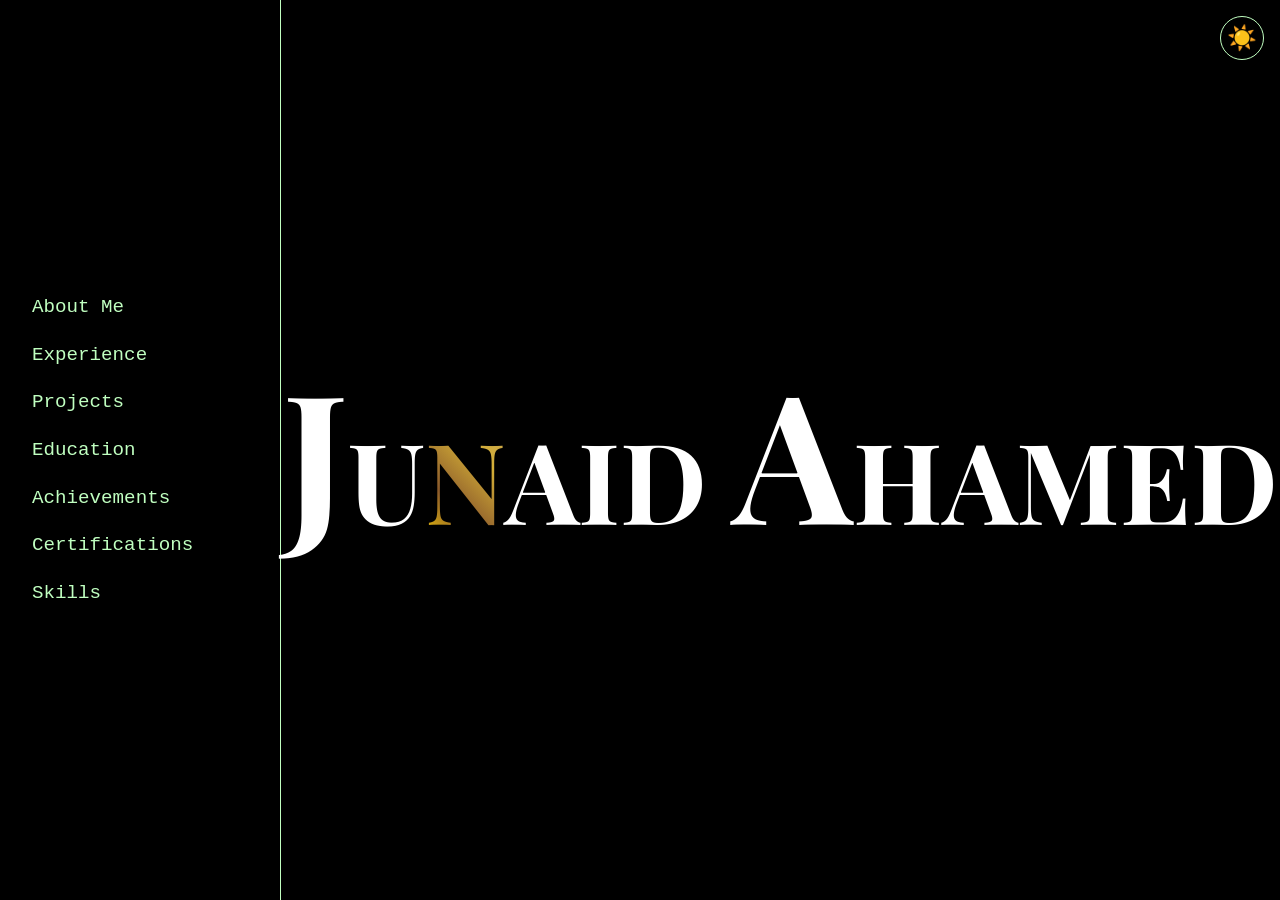
==== index.html @ 7a0e3a24 "feat: Add asset (image of fallen angel by Alexandre cabanel) and change font to Playfair Display for" ====
<!DOCTYPE html>
<html data-theme="dark">
<head>
    <meta charset="UTF-8">
    <meta name="viewport" content="width=device-width, initial-scale=1.0">
    <title>Junaid Ahamed | Portfolio</title>
    <link rel="stylesheet" href="styles/themes.css">
    <link rel="stylesheet" href="styles/main.css">
    <link href="https://fonts.googleapis.com/css2?family=Playfair+Display:wght@400;700&display=swap" rel="stylesheet">
</head>
<body>
    <button id="theme-toggle" class="theme-toggle">
        <span class="icon-dark">☀️</span>
        <span class="icon-light">🌙</span>
    </button>
    <div class="layout">
        <nav class="sidebar">
            <ul class="sidebar-list">
                <li class="sidebar-item" data-category="about">
                    <span class="default-text">About Me</span><span class="hover-text">>>About Me</span>
                </li>
                <li class="sidebar-item" data-category="experience">
                    <span class="default-text">Experience</span><span class="hover-text">>>Experience</span>
                </li>
                <li class="sidebar-item" data-category="projects">
                    <span class="default-text">Projects</span><span class="hover-text">>>Projects</span>
                </li>
                <li class="sidebar-item" data-category="education">
                    <span class="default-text">Education</span><span class="hover-text">>>Education</span>
                </li>
                <li class="sidebar-item" data-category="achievements">
                    <span class="default-text">Achievements</span><span class="hover-text">>>Achievements</span>
                </li>
                <li class="sidebar-item" data-category="certifications">
                    <span class="default-text">Certifications</span><span class="hover-text">>>Certifications</span>
                </li>
                <li class="sidebar-item" data-category="skills">
                    <span class="default-text">Skills</span><span class="hover-text">>>Skills</span>
                </li>
            </ul>
        </nav>
        <main class="main-content">
            <div id="default-display" class="display-name">
                <span class="char large-char" data-char="J">J</span><!--
                --><span class="char" data-char="U">U</span><!--
                --><span class="char" data-char="N">N</span><!--
                --><span class="char" data-char="A">A</span><!--
                --><span class="char" data-char="I">I</span><!--
                --><span class="char" data-char="D">D</span><!--
                --><span class="char" data-char=" ">&nbsp;</span><!--
                --><span class="char large-char" data-char="A">A</span><!--
                --><span class="char" data-char="H">H</span><!--
                --><span class="char" data-char="A">A</span><!--
                --><span class="char" data-char="M">M</span><!--
                --><span class="char" data-char="E">E</span><!--
                --><span class="char" data-char="D">D</span>
            </div>
            <div id="hover-display" class="hover-description hidden">
                <h2 id="hover-heading"></h2>
                <p id="hover-body"></p>
            </div>
        </main>
    </div>
    <script src="scripts/animations.js"></script>
    <script src="scripts/main.js"></script>
</body>
</html>
---- styles/themes.css ----
[data-theme="dark"] {
  --bg: #000000;
  --text: #c0ffc0;
  --text-alt: #ffffff;
  --sidebar-hover: #c0ffc0;
  --hover-bg: rgba(192, 255, 192, 0.1);
  --border: #c0ffc0;
  --shadow: 0 0 5px rgba(192, 255, 192, 0.3);
}

[data-theme="light"] {
  --bg: #fdf6e3;
  --text: #1a3b1a;
  --text-alt: #000000;
  --sidebar-hover: #1a3b1a;
  --hover-bg: rgba(26, 59, 26, 0.05);
  --border: #1a3b1a;
  --shadow: 0 0 5px rgba(26, 59, 26, 0.2);
}

body {
  background-color: var(--bg);
  color: var(--text);
  margin: 0;
  font-family: 'Courier New', Courier, monospace;
  transition: background-color 0.3s, color 0.3s;
}
---- styles/main.css ----
.layout {
  display: flex;
  height: 100vh;
  overflow: hidden;
}

.theme-toggle {
  position: fixed;
  top: 1rem;
  right: 1rem;
  background: none;
  border: 1px solid var(--border);
  color: var(--text);
  font-size: 1.5rem;
  cursor: pointer;
  border-radius: 50%;
  width: 44px;
  height: 44px;
  display: flex;
  align-items: center;
  justify-content: center;
  z-index: 100;
}

.theme-toggle:hover {
  box-shadow: var(--shadow);
}

/* Icon toggling based on theme */
html[data-theme="dark"] .theme-toggle .icon-light {
  display: none;
}

html[data-theme="light"] .theme-toggle .icon-dark {
  display: none;
}

.sidebar {
  width: 280px;
  border-right: 1px solid var(--border);
  display: flex;
  flex-direction: column;
  align-items: center;
  justify-content: center;
  padding: 2rem 0;
  flex-shrink: 0;
}

.sidebar-list {
  list-style: none;
  padding: 0;
  margin: 0;
  width: 100%;
}

.sidebar-item {
  padding: 0.8rem 2rem;
  cursor: pointer;
  transition: background-color 0.2s;
  font-size: 1.2rem;
  display: flex;
  align-items: center;
}

.sidebar-item .default-text,
.sidebar-item .hover-text {
  font-size: 1.2rem;
}

.sidebar-item .hover-text {
  display: none;
}

.sidebar-item:hover {
  background-color: var(--hover-bg);
}

.sidebar-item:hover .default-text {
  display: none;
}

.sidebar-item:hover .hover-text {
  display: block;
}

.main-content {
  flex: 1;
  display: flex;
  align-items: center;
  justify-content: center;
  position: relative;
}

.display-name {
  font-family: 'Playfair Display', serif;
  font-size: 7rem;
  font-weight: 700;
  user-select: none;
  white-space: nowrap;
}

.char {
  color: var(--text-alt);
  transition: color 0.2s;
}

.large-char {
  font-size: 1.6em;
}

.hover-description {
  text-align: center;
  max-width: 600px;
  padding: 2rem;
}

.hover-description h2 {
  font-size: 2.5rem;
  margin-bottom: 1rem;
  color: var(--text-alt);
}

.hover-description p {
  font-size: 1.2rem;
  line-height: 1.6;
}

.hidden {
  display: none;
}
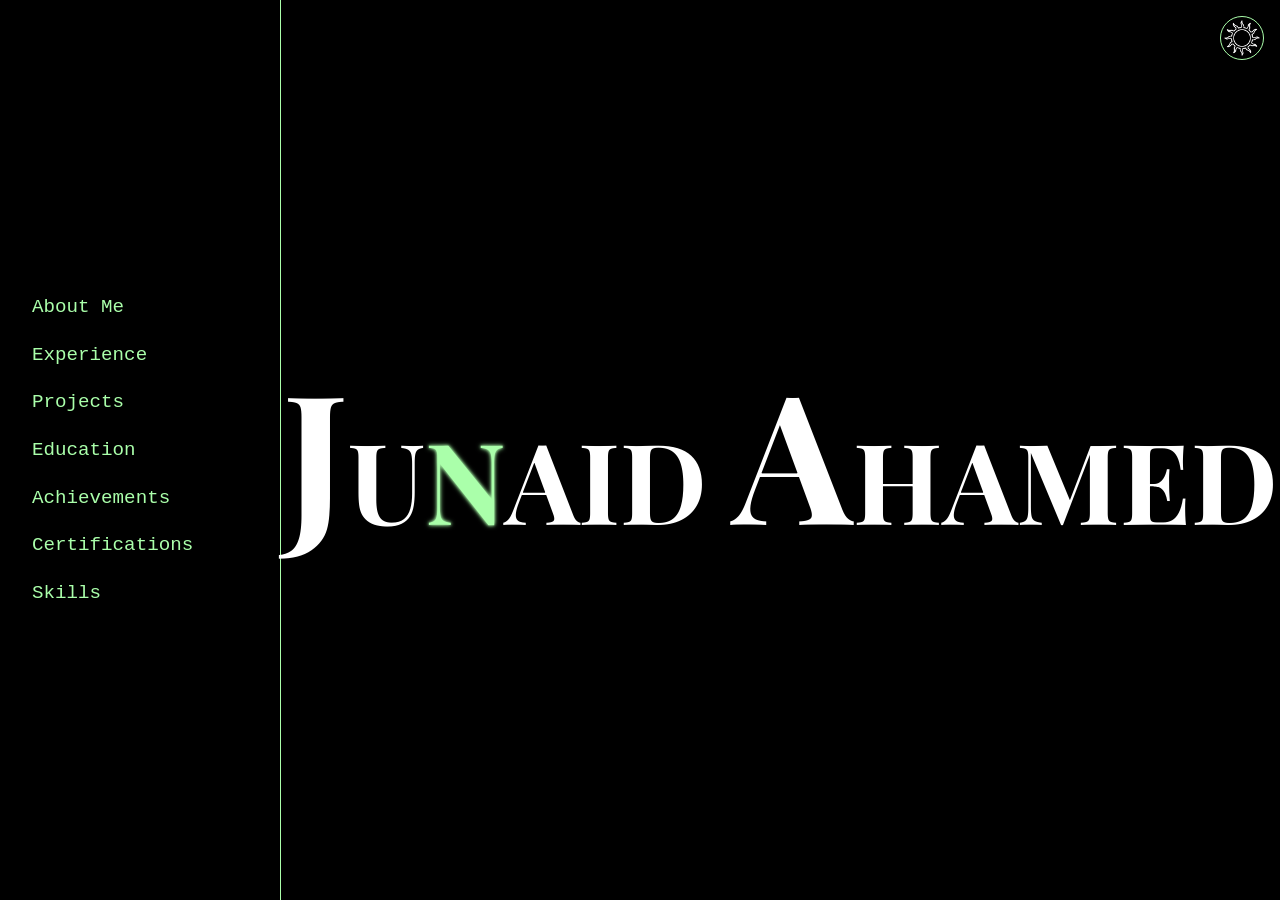
==== commit a93336b8: "feat(homepage): Make moon and sun.pngs higher resolution, replace moon and sun emojis with their png" ====
--- a/index.html
+++ b/index.html
@@ -10,8 +10,8 @@
 </head>
 <body>
     <button id="theme-toggle" class="theme-toggle">
-        <span class="icon-dark">☀️</span>
-        <span class="icon-light">🌙</span>
+        <span class="icon-dark"><img src="assets/sun.png" alt="Light mode" class="theme-icon"></span>
+        <span class="icon-light"><img src="assets/moon.png" alt="Dark mode" class="theme-icon"></span>
     </button>
     <div class="layout">
         <nav class="sidebar">
--- a/styles/themes.css
+++ b/styles/themes.css
@@ -1,11 +1,11 @@
 [data-theme="dark"] {
   --bg: #000000;
-  --text: #c0ffc0;
-  --text-alt: #ffffff;
-  --sidebar-hover: #c0ffc0;
-  --hover-bg: rgba(192, 255, 192, 0.1);
-  --border: #c0ffc0;
-  --shadow: 0 0 5px rgba(192, 255, 192, 0.3);
+  --text: #aaffaa;
+  --text-alt: #ccffcc;
+  --sidebar-hover: #aaffaa;
+  --hover-bg: rgba(170, 255, 170, 0.1);
+  --border: #aaffaa;
+  --shadow: 0 0 5px rgba(170, 255, 170, 0.3);
 }
 
 [data-theme="light"] {
--- a/styles/main.css
+++ b/styles/main.css
@@ -33,6 +33,12 @@
 
 html[data-theme="light"] .theme-toggle .icon-dark {
   display: none;
+}
+
+.theme-toggle .theme-icon {
+  width: 1.5em;
+  height: 1.5em;
+  display: block;
 }
 
 .sidebar {
@@ -73,6 +79,7 @@
 
 .sidebar-item:hover {
   background-color: var(--hover-bg);
+  text-shadow: 0 0 5px var(--text), 0 0 10px var(--text);
 }
 
 .sidebar-item:hover .default-text {
@@ -100,12 +107,17 @@
 }
 
 .char {
-  color: var(--text-alt);
-  transition: color 0.2s;
+  color: #ffffff;
+  transition: color 0.2s, text-shadow 0.2s;
 }
 
 .large-char {
   font-size: 1.6em;
+}
+
+.baroque-char {
+  color: #aaffaa !important;
+  text-shadow: 0 0 3px #aaffaa, 0 0 5px #aaffaa !important;
 }
 
 .hover-description {
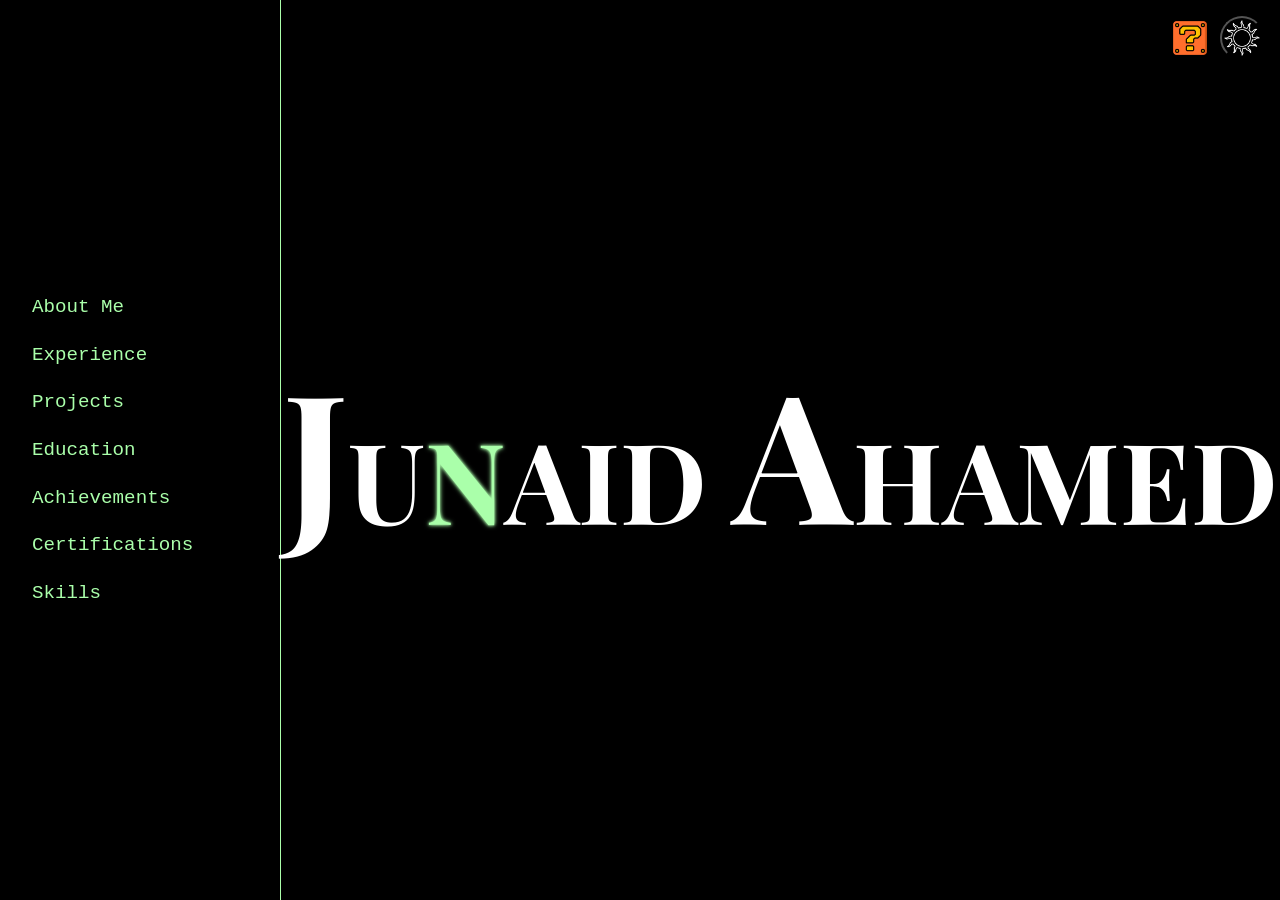
==== commit 2819ba46: "feat(secret): Added secret button and secret code entry redirect" ====
--- a/index.html
+++ b/index.html
@@ -8,11 +8,16 @@
     <link rel="stylesheet" href="styles/main.css">
     <link href="https://fonts.googleapis.com/css2?family=Playfair+Display:wght@400;700&display=swap" rel="stylesheet">
 </head>
-<body>
-    <button id="theme-toggle" class="theme-toggle">
-        <span class="icon-dark"><img src="assets/sun.png" alt="Light mode" class="theme-icon"></span>
-        <span class="icon-light"><img src="assets/moon.png" alt="Dark mode" class="theme-icon"></span>
-    </button>
+    <body>
+        <div class="theme-controls">
+            <a href="secret/secret-homepage.html" class="theme-toggle">
+                <img src="assets/special.png" alt="Secret code" class="theme-icon">
+            </a>
+            <button id="theme-toggle" class="theme-toggle">
+                <span class="icon-dark"><img src="assets/sun.png" alt="Light mode" class="theme-icon"></span>
+                <span class="icon-light"><img src="assets/moon.png" alt="Dark mode" class="theme-icon"></span>
+            </button>
+        </div>
     <div class="layout">
         <nav class="sidebar">
             <ul class="sidebar-list">
--- a/styles/main.css
+++ b/styles/main.css
@@ -4,12 +4,18 @@
   overflow: hidden;
 }
 
-.theme-toggle {
+.theme-controls {
   position: fixed;
   top: 1rem;
   right: 1rem;
+  display: flex;
+  gap: 0.5rem;
+  z-index: 100;
+}
+
+.theme-toggle {
   background: none;
-  border: 1px solid var(--border);
+  /*border: 1px solid var(--border);*/
   color: var(--text);
   font-size: 1.5rem;
   cursor: pointer;
@@ -19,8 +25,8 @@
   display: flex;
   align-items: center;
   justify-content: center;
-  z-index: 100;
 }
+
 
 .theme-toggle:hover {
   box-shadow: var(--shadow);
@@ -139,4 +145,14 @@
 
 .hidden {
   display: none;
+}
+
+/* Light theme specific color adjustments */
+html[data-theme="light"] .char {
+  color: #0b5c0b;
+}
+
+html[data-theme="light"] .sidebar-item .default-text,
+html[data-theme="light"] .sidebar-item .hover-text {
+  color: #0b5c0b;
 }
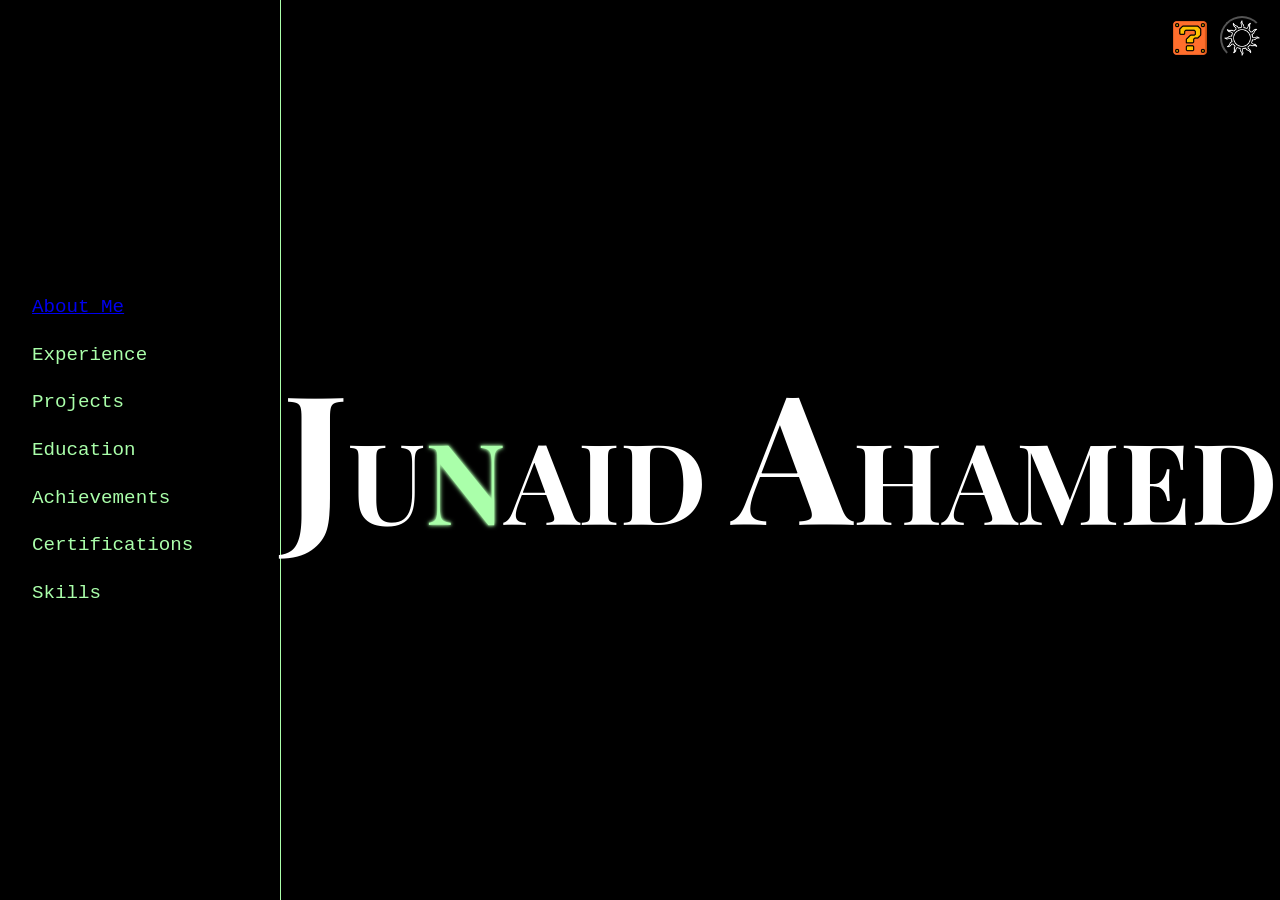
==== commit 797a051d: "feat(aboutme): Add about me section" ====
--- a/index.html
+++ b/index.html
@@ -3,10 +3,11 @@
 <head>
     <meta charset="UTF-8">
     <meta name="viewport" content="width=device-width, initial-scale=1.0">
-    <title>Junaid Ahamed | Portfolio</title>
+    <title>Junaid Ahamed</title>
     <link rel="stylesheet" href="styles/themes.css">
     <link rel="stylesheet" href="styles/main.css">
     <link href="https://fonts.googleapis.com/css2?family=Playfair+Display:wght@400;700&display=swap" rel="stylesheet">
+    <link rel="icon" type:"assets/index.png" href="/assets/index.png">
 </head>
     <body>
         <div class="theme-controls">
@@ -21,9 +22,9 @@
     <div class="layout">
         <nav class="sidebar">
             <ul class="sidebar-list">
-                <li class="sidebar-item" data-category="about">
-                    <span class="default-text">About Me</span><span class="hover-text">>>About Me</span>
-                </li>
+<a href="about-me/about-me-homepage.html" class="sidebar-item">
+                     <span class="default-text">About Me</span><span class="hover-text">>>About Me</span>
+                 </a>
                 <li class="sidebar-item" data-category="experience">
                     <span class="default-text">Experience</span><span class="hover-text">>>Experience</span>
                 </li>
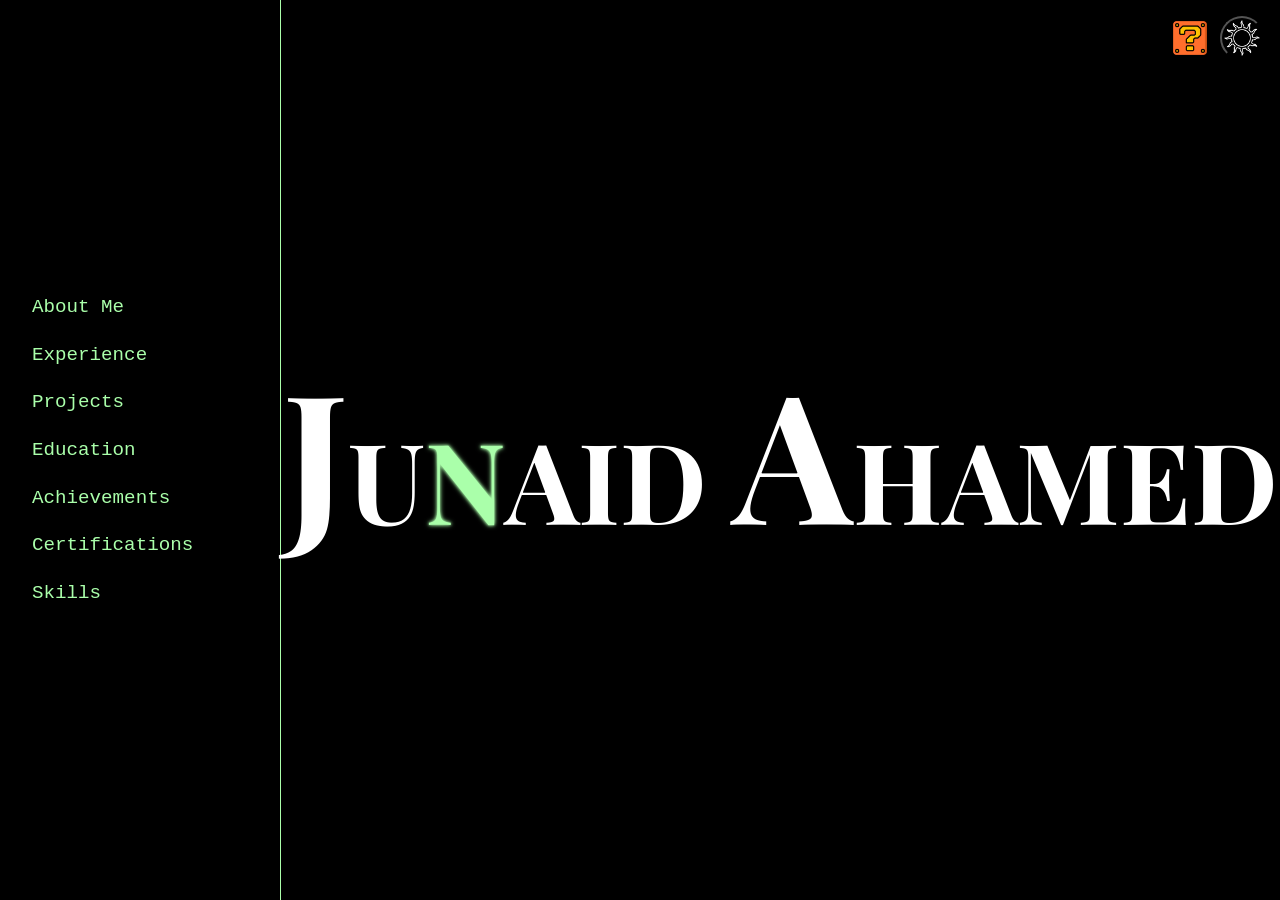
==== commit 5a3f1c48: "fix(homepage): Make 'About Me' not look like a clickable hyperlink but instead be discreet and same " ====
--- a/index.html
+++ b/index.html
@@ -22,9 +22,11 @@
     <div class="layout">
         <nav class="sidebar">
             <ul class="sidebar-list">
-<a href="about-me/about-me-homepage.html" class="sidebar-item">
-                     <span class="default-text">About Me</span><span class="hover-text">>>About Me</span>
-                 </a>
+<li class="sidebar-item" data-category="about">
+    <a href="about-me/about-me-homepage.html">
+                       <span class="default-text">About Me</span><span class="hover-text">>>About Me</span>
+    </a>
+                   </li>
                 <li class="sidebar-item" data-category="experience">
                     <span class="default-text">Experience</span><span class="hover-text">>>Experience</span>
                 </li>
--- a/styles/main.css
+++ b/styles/main.css
@@ -76,11 +76,16 @@
 
 .sidebar-item .default-text,
 .sidebar-item .hover-text {
-  font-size: 1.2rem;
+   color: var(--text);
+   text-decoration: none;
+   font-size: 1.2rem;
 }
 
 .sidebar-item .hover-text {
-  display: none;
+   display: none;
+   color: var(--text);
+   text-decoration: none;
+   font-weight: bold;
 }
 
 .sidebar-item:hover {
@@ -93,7 +98,11 @@
 }
 
 .sidebar-item:hover .hover-text {
-  display: block;
+   display: block;
+}
+.sidebar-item a {
+   color: inherit;
+   text-decoration: none;
 }
 
 .main-content {
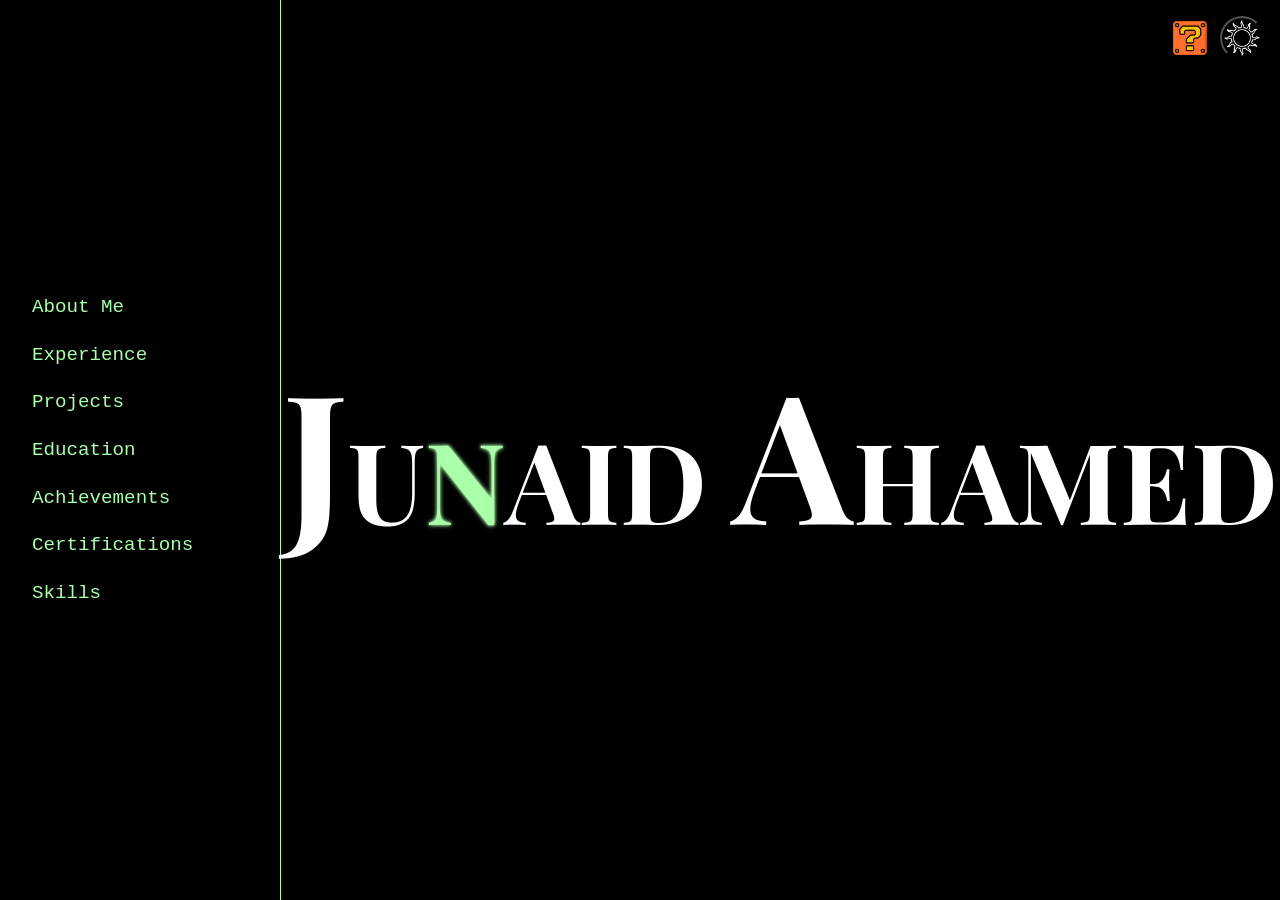
==== commit dee1a0cc: "feat: make theme-toggle and special button become enlarged on hovering" ====
--- a/index.html
+++ b/index.html
@@ -11,8 +11,8 @@
 </head>
     <body>
         <div class="theme-controls">
-            <a href="secret/secret-homepage.html" class="theme-toggle">
-                <img src="assets/special.png" alt="Secret code" class="theme-icon">
+            <a id="special-buttn" href="secret/secret-homepage.html" class="theme-toggle">
+                <img src="assets/special.png" alt="Secret code" class="theme-icon" >
             </a>
             <button id="theme-toggle" class="theme-toggle">
                 <span class="icon-dark"><img src="assets/sun.png" alt="Light mode" class="theme-icon"></span>
@@ -28,22 +28,34 @@
     </a>
                    </li>
                 <li class="sidebar-item" data-category="experience">
-                    <span class="default-text">Experience</span><span class="hover-text">>>Experience</span>
+                    <a class="sidebar-link" href="experience/experience-homepage.html">
+                        <span class="default-text">Experience</span><span class="hover-text">>>Experience</span>
+                    </a>
                 </li>
                 <li class="sidebar-item" data-category="projects">
-                    <span class="default-text">Projects</span><span class="hover-text">>>Projects</span>
+                    <a class="sidebar-link" href="projects/projects-homepage.html">
+                        <span class="default-text">Projects</span><span class="hover-text">>>Projects</span>
+                    </a>
                 </li>
                 <li class="sidebar-item" data-category="education">
-                    <span class="default-text">Education</span><span class="hover-text">>>Education</span>
+                    <a class="sidebar-link" href="education/education-homepage.html">
+                        <span class="default-text">Education</span><span class="hover-text">>>Education</span>
+                    </a>
                 </li>
                 <li class="sidebar-item" data-category="achievements">
-                    <span class="default-text">Achievements</span><span class="hover-text">>>Achievements</span>
+                    <a class="sidebar-link" href="achievements/achievements-homepage.html">
+                        <span class="default-text">Achievements</span><span class="hover-text">>>Achievements</span>
+                    </a>
                 </li>
                 <li class="sidebar-item" data-category="certifications">
-                    <span class="default-text">Certifications</span><span class="hover-text">>>Certifications</span>
+                    <a class="sidebar-link" href="certifications/certifications-homepage.html">
+                        <span class="default-text">Certifications</span><span class="hover-text">>>Certifications</span>
+                    </a>
                 </li>
                 <li class="sidebar-item" data-category="skills">
-                    <span class="default-text">Skills</span><span class="hover-text">>>Skills</span>
+                    <a class="sidebar-link" href="skills/skills-homepage.html">
+                        <span class="default-text">Skills</span><span class="hover-text">>>Skills</span>
+                    </a>
                 </li>
             </ul>
         </nav>
--- a/styles/main.css
+++ b/styles/main.css
@@ -11,6 +11,22 @@
   display: flex;
   gap: 0.5rem;
   z-index: 100;
+}
+
+#theme-toggle img {
+  transition: transform 0.3s ease;
+}
+
+#theme-toggle:hover img {
+  transform: scale(1.08);
+}
+
+#special-buttn img {
+  transition: transform 0.3s ease;
+}
+
+#special-buttn:hover img {
+  transform: scale(1.1);
 }
 
 .theme-toggle {
@@ -66,7 +82,7 @@
 }
 
 .sidebar-item {
-  padding: 0.8rem 2rem;
+  padding: 0;
   cursor: pointer;
   transition: background-color 0.2s;
   font-size: 1.2rem;
@@ -101,8 +117,13 @@
    display: block;
 }
 .sidebar-item a {
-   color: inherit;
-   text-decoration: none;
+  display: flex;
+  align-items: center;
+  width: 100%;
+  padding: 0.8rem 2rem;
+  box-sizing: border-box;
+  text-decoration: none;
+  color: inherit;
 }
 
 .main-content {
